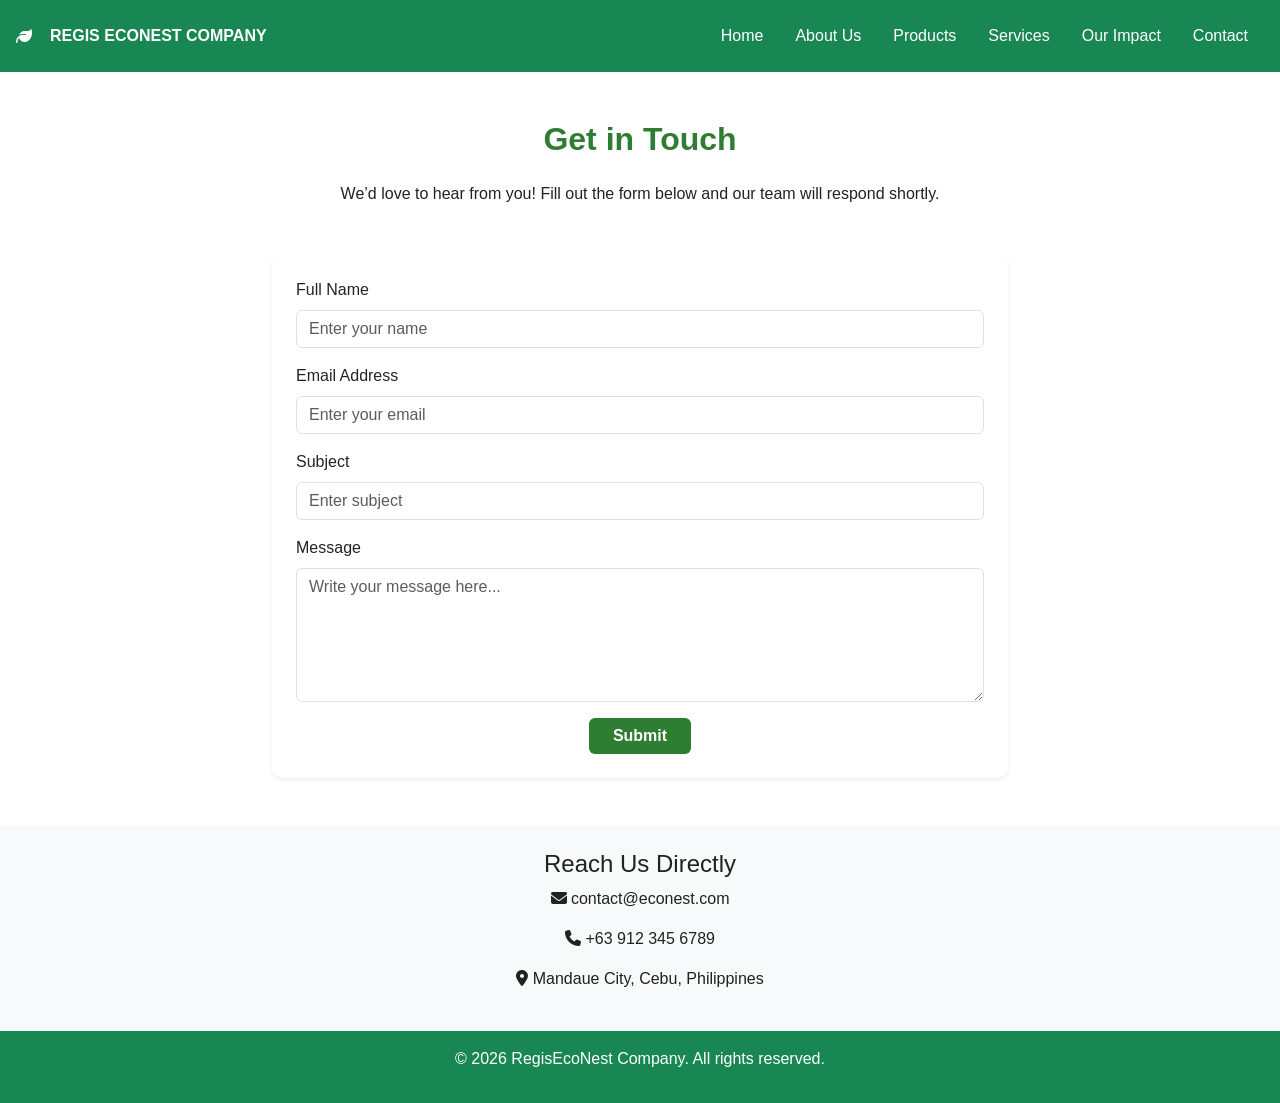
==== contact.html @ 42687463 "feat: contact.html and add scroll up" ====
<!DOCTYPE html>
<html lang="en">
<head>
  <meta charset="UTF-8">
  <meta name="viewport" content="width=device-width, initial-scale=1.0">
  <title>Contact Us - EcoNest</title>
  <link href="https://cdn.jsdelivr.net/npm/bootstrap@5.3.3/dist/css/bootstrap.min.css" rel="stylesheet">
  <link rel="stylesheet" href="css/style.css">
  <link rel="stylesheet" href="https://cdnjs.cloudflare.com/ajax/libs/font-awesome/6.4.0/css/all.min.css">
</head>
<body>

  <!-- Header -->
  <header class="d-flex justify-content-between align-items-center p-3 bg-success text-white">
    <div class="logo-container d-flex align-items-center">
      <i class="fa-solid fa-leaf me-2"></i>
      <span class="fw-bold">REGIS ECONEST COMPANY</span>
    </div>
    <nav class="nav">
      <a class="nav-link text-white" href="index.html#home">Home</a>
      <a class="nav-link text-white" href="index.html#about">About Us</a>
      <a class="nav-link text-white" href="index.html#products">Products</a>
      <a class="nav-link text-white" href="services.html">Services</a>
      <a class="nav-link text-white" href="index.html#impact">Our Impact</a>
      <a class="nav-link text-white" href="contact.html">Contact</a>
    </nav>
  </header>

  <!-- Contact Section -->
  <section class="contact-section py-5">
    <div class="container">
      <h2 class="text-center mb-4">Get in Touch</h2>
      <p class="text-center mb-5">We’d love to hear from you! Fill out the form below and our team will respond shortly.</p>

      <div class="row justify-content-center">
        <div class="col-md-8">
          <div class="card shadow-sm p-4">
            <form>
              <!-- Name -->
              <div class="mb-3">
                <label for="name" class="form-label">Full Name</label>
                <input type="text" class="form-control" id="name" placeholder="Enter your name" required>
              </div>

              <!-- Email -->
              <div class="mb-3">
                <label for="email" class="form-label">Email Address</label>
                <input type="email" class="form-control" id="email" placeholder="Enter your email" required>
              </div>

              <!-- Subject -->
              <div class="mb-3">
                <label for="subject" class="form-label">Subject</label>
                <input type="text" class="form-control" id="subject" placeholder="Enter subject" required>
              </div>

              <!-- Message -->
              <div class="mb-3">
                <label for="message" class="form-label">Message</label>
                <textarea class="form-control" id="message" rows="5" placeholder="Write your message here..." required></textarea>
              </div>

              <!-- Submit -->
              <div class="text-center">
                <button type="submit" class="btn btn-success px-4">Submit</button>
              </div>
            </form>
          </div>
        </div>
      </div>

    </div>
  </section>
<section class="contact-info-section py-4 bg-light">
  <div class="container text-center">
    <h4>Reach Us Directly</h4>
    <p><i class="fa-solid fa-envelope"></i> contact@econest.com</p>
    <p><i class="fa-solid fa-phone"></i> +63 912 345 6789</p>
    <p><i class="fa-solid fa-location-dot"></i> Mandaue City, Cebu, Philippines</p>
  </div>
</section>

  <!-- Footer -->
  <footer class="footer bg-success text-white text-center py-3">
    <p>&copy; 2026 RegisEcoNest Company. All rights reserved.</p>
  </footer>

</body>
</html>
---- css/style.css ----
:root {
    --primary-green: #2d4a27;
    --accent-green: #486a3f;
    --light-bg: #f4f6f3;
    --dark-text: #1d251c;
    --light-text: #5c665a;
    --white: #ffffff;
}

* {
    margin: 0;
    padding: 0;
    box-sizing: border-box;
    font-family: 'Plus Jakarta Sans', sans-serif;
    scroll-behavior: smooth;
}

body {
    background-color: var(--white);
    color: var(--dark-text);
}

/* Header & Navigation */
.header {
    position: sticky;
    top: 0;
    z-index: 100;
    display: flex;
    justify-content: space-between;
    align-items: center;
    padding: 18px 60px;
    background-color: var(--white);
    box-shadow: 0 2px 10px rgba(0,0,0,0.05);
}

.logo-container {
    display: flex;
    align-items: center;
    gap: 10px;
}

.logo-icon {
    color: var(--primary-green);
    font-size: 22px;
}

.logo-text {
    font-family: 'Playfair Display', serif;
    font-size: 22px;
    font-weight: 700;
    letter-spacing: 1.5px;
    color: var(--primary-green);
}

.nav-links {
    display: flex;
    gap: 25px;
}

.nav-links a {
    text-decoration: none;
    color: var(--dark-text);
    font-size: 14px;
    font-weight: 500;
    transition: color 0.2s ease;
}

.nav-links a:hover {
    color: var(--accent-green);
}

.header-icons {
    display: flex;
    gap: 18px;
}

.header-icons a {
    color: var(--dark-text);
    text-decoration: none;
    font-size: 14px;
}

/* Hero Section */
/* --- Global Styles --- */
/* (Ensure these are in your CSS or updated to match) */
:root {
    --white: #ffffff;
    --hero-btn-bg: #2d4c31; /* Specific deep green from image_6.png */
    --hero-btn-hover: #3a6040;
    --hero-btn-text: #ffffff;
    --hero-text-overlay: #ffffff;
    --hero-gradient-overlay: linear-gradient(rgba(0,0,0,0.1), rgba(0,0,0,0.2));
}

* {
    box-sizing: border-box;
    margin: 0;
    padding: 0;
}

/* Hero Section */
.hero {
    height: 450px;
    background: linear-gradient(rgba(0,0,0,0.2), rgba(0,0,0,0.2)), url('https://images.unsplash.com/photo-1616046229478-9901c5536a45?auto=format&fit=crop&w=1600&q=80') center/cover no-repeat;
    display: flex;
    align-items: center;
    padding-left: 80px;
}

.hero-content {
    max-width: 500px;
}

.hero-content h1 {
    font-family: 'Playfair Display', serif;
    font-size: 42px;
    color: var(--white);
    margin-bottom: 15px;
}

.hero-content p {
    color: var(--white);
    font-size: 16px;
    margin-bottom: 25px;
}

.btn-primary {
    background: var(--primary-green);
    color: var(--white);
    padding: 12px 28px;
    border-radius: 4px;
    text-decoration: none;
    font-weight: 500;
}

.btn-secondary {
    border: 1px solid var(--white);
    color: var(--white);
    padding: 12px 28px;
    border-radius: 4px;
    text-decoration: none;
    font-weight: 500;
}

/* About Section */
.about-section {
    padding: 80px 60px;
    background-color: var(--light-bg);
}

.about-container {
    display: grid;
    grid-template-columns: 1fr 1fr;
    gap: 50px;
    align-items: center;
}

.about-text h2 {
    font-family: 'Playfair Display', serif;
    font-size: 32px;
    margin-bottom: 15px;
}

.about-text p {
    color: var(--light-text);
    line-height: 1.6;
    margin-bottom: 15px;
}

.about-highlights {
    display: grid;
    grid-template-columns: 1fr 1fr;
    gap: 20px;
}

.highlight-card {
    background: var(--white);
    padding: 25px;
    border-radius: 8px;
    box-shadow: 0 4px 12px rgba(0,0,0,0.03);
}

.highlight-card i {
    font-size: 28px;
    color: var(--primary-green);
    margin-bottom: 10px;
}

/* Products Section */
.products-section {
    padding: 80px 60px;
}

.section-header {
    text-align: center;
    margin-bottom: 40px;
}

.section-header h2 {
    font-family: 'Playfair Display', serif;
    font-size: 32px;
}

.product-grid {
    display: grid;
    grid-template-columns: repeat(4, 1fr);
    gap: 25px;
}

.product-card {
    border: 1px solid #eaeaea;
    border-radius: 8px;
    padding: 15px;
    transition: transform 0.2s ease;
}

.product-card:hover {
    transform: translateY(-5px);
}

.product-image {
    height: 200px;
    background-size: cover;
    background-position: center;
    border-radius: 6px;
    margin-bottom: 12px;
}

.btn-cart {
    width: 100%;
    background: var(--primary-green);
    color: var(--white);
    border: none;
    padding: 10px;
    border-radius: 4px;
    cursor: pointer;
    margin-top: 10px;
}

/* Impact Section */
.impact-section {
    background: var(--primary-green);
    color: var(--white);
    text-align: center;
    padding: 60px;
}

.impact-grid {
    display: grid;
    grid-template-columns: repeat(3, 1fr);
    gap: 30px;
    margin-top: 30px;
}

.impact-card h3 {
    font-size: 40px;
    font-family: 'Playfair Display', serif;
}

/* Testimonials */
.testimonials-section {
    padding: 80px 60px;
    background: var(--light-bg);
    text-align: center;
}

.testimonial-grid {
    display: grid;
    grid-template-columns: 1fr 1fr;
    gap: 30px;
    margin-top: 40px;
}

.testimonial-card {
    background: var(--white);
    padding: 30px;
    border-radius: 8px;
    font-style: italic;
}

.testimonial-card h4 {
    margin-top: 15px;
    font-style: normal;
    color: var(--primary-green);
}

/* Footer */
.footer {
    background: #192b16;
    color: var(--white);
    padding: 60px 60px 20px;
}

.footer-container {
    display: grid;
    grid-template-columns: 2fr 1fr 2fr;
    gap: 40px;
    margin-bottom: 40px;
}

.footer-left .logo-icon, .footer-left .logo-text {
    color: var(--white);
}

.footer-left p {
    color: #a0b09d;
    margin-top: 10px;
}

.footer-links ul {
    list-style: none;
    margin-top: 10px;
}

.footer-links a {
    color: #a0b09d;
    text-decoration: none;
}

.newsletter-input {
    display: flex;
    margin-top: 15px;
}

.newsletter-input input {
    padding: 10px;
    border: none;
    width: 80%;
    border-radius: 4px 0 0 4px;
}

.newsletter-input button {
    background: var(--accent-green);
    color: var(--white);
    border: none;
    padding: 10px 20px;
    border-radius: 0 4px 4px 0;
    cursor: pointer;
}

.footer-bottom {
    text-align: center;
    border-top: 1px solid rgba(255,255,255,0.1);
    padding-top: 20px;
    color: #70806d;
    font-size: 13px;
}

.services-section h2 {
  color: #2e7d32;
  font-weight: 600;
}

.services-section .card {
  border: none;
  transition: transform 0.3s ease;
}

.services-section .card:hover {
  transform: translateY(-8px);
}

.services-section i {
  color: #2e7d32;
}

.contact-section h2 {
  color: #2e7d32;
  font-weight: 600;
}

.contact-section .card {
  border: none;
  border-radius: 12px;
}

.contact-section .btn-success {
  background-color: #2e7d32;
  border: none;
  font-weight: 600;
}

.contact-section .btn-success:hover {
  background-color: #1b5e20;
}

.scroll-to-top {
    position: fixed;
    right: 24px;
    bottom: 24px;
    z-index: 1000;
    display: grid;
    place-items: center;
    width: 48px;
    aspect-ratio: 1;
    border: 0;
    border-radius: 50%;
    background: var(--primary-green);
    color: var(--white);
    box-shadow: 0 4px 14px rgba(0, 0, 0, 0.2);
    cursor: pointer;
    transition: background-color 0.2s ease, transform 0.2s ease;
}

.scroll-to-top:hover {
    background: var(--accent-green);
    transform: translateY(-3px);
}

.scroll-to-top:focus-visible {
    outline: 3px solid var(--accent-green);
    outline-offset: 3px;
}

.scroll-to-top[hidden] {
    display: none;
}
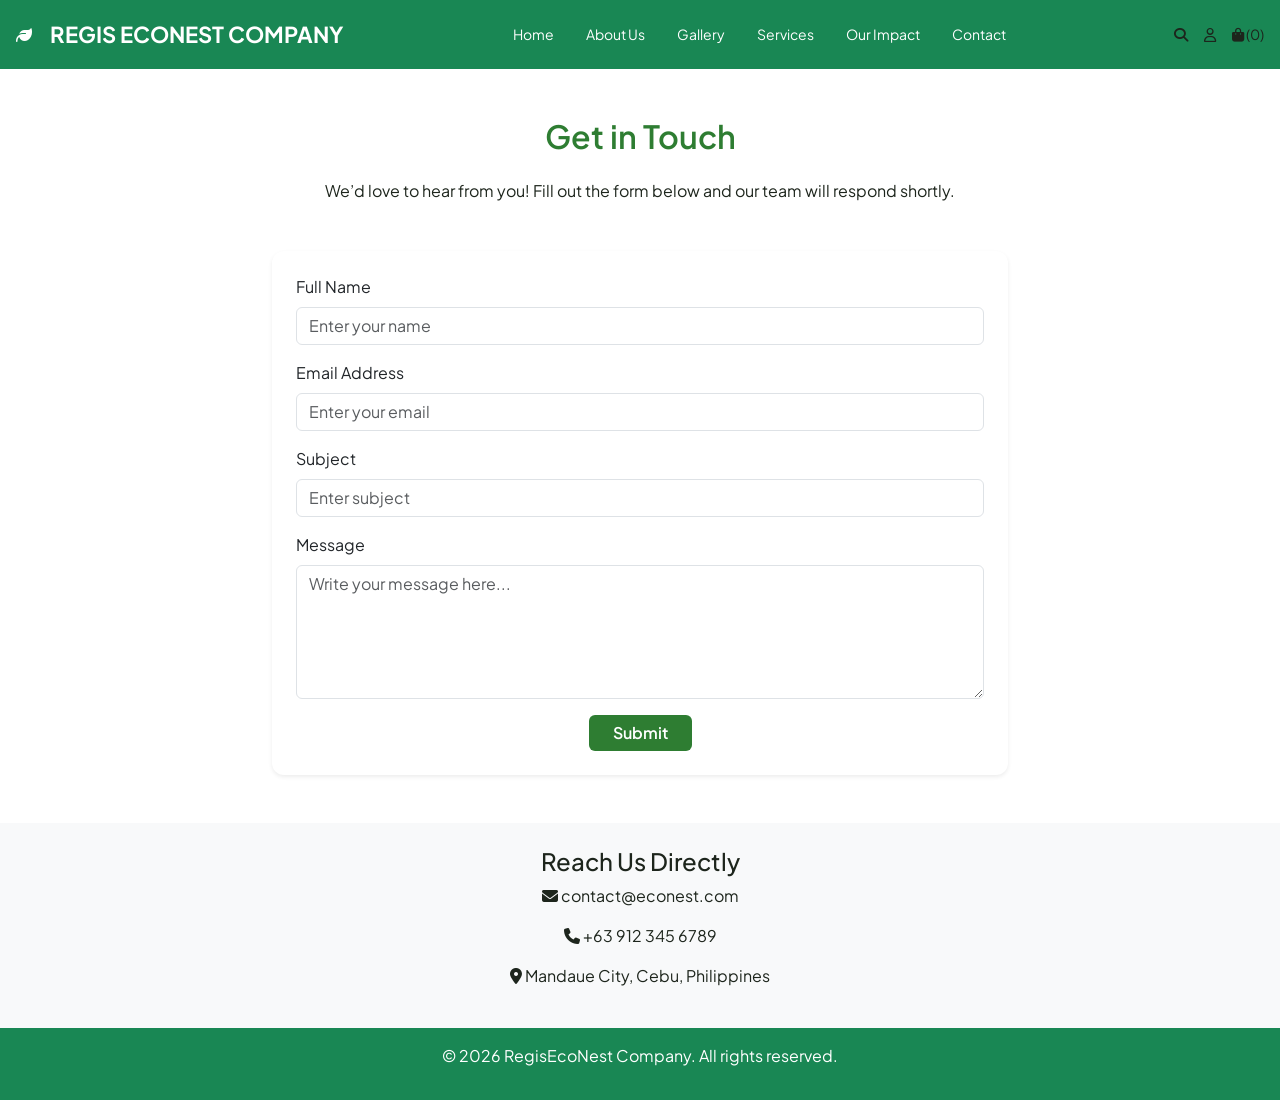
==== commit ef54a81d: "refactor: edit the contact" ====
--- a/contact.html
+++ b/contact.html
@@ -6,26 +6,30 @@
   <title>Contact Us - EcoNest</title>
   <link href="https://cdn.jsdelivr.net/npm/bootstrap@5.3.3/dist/css/bootstrap.min.css" rel="stylesheet">
   <link rel="stylesheet" href="css/style.css">
+  <link href="https://fonts.googleapis.com/css2?family=Plus+Jakarta+Sans:wght@300;400;500;600&family=Playfair+Display:wght@500;600;700&display=swap" rel="stylesheet">
   <link rel="stylesheet" href="https://cdnjs.cloudflare.com/ajax/libs/font-awesome/6.4.0/css/all.min.css">
 </head>
 <body>
 
-  <!-- Header -->
-  <header class="d-flex justify-content-between align-items-center p-3 bg-success text-white">
-    <div class="logo-container d-flex align-items-center">
-      <i class="fa-solid fa-leaf me-2"></i>
-      <span class="fw-bold">REGIS ECONEST COMPANY</span>
-    </div>
-    <nav class="nav">
-      <a class="nav-link text-white" href="index.html#home">Home</a>
-      <a class="nav-link text-white" href="index.html#about">About Us</a>
-      <a class="nav-link text-white" href="index.html#products">Products</a>
-      <a class="nav-link text-white" href="services.html">Services</a>
-      <a class="nav-link text-white" href="index.html#impact">Our Impact</a>
-      <a class="nav-link text-white" href="contact.html">Contact</a>
-    </nav>
-  </header>
-
+   <header class="d-flex justify-content-between align-items-center p-3 bg-success text-white">
+  <div class="logo-container d-flex align-items-center">
+    <i class="fa-solid fa-leaf me-2"></i>
+    <span class="fw-bold">REGIS ECONEST COMPANY</span>
+  </div>
+  <nav class="nav">
+    <a class="nav-link text-white" href="index.html#home">Home</a>
+    <a class="nav-link text-white" href="index.html#about">About Us</a>
+    <a class="nav-link text-white" href="index.html#gallery">Gallery</a>
+    <a class="nav-link text-white" href="services.html">Services</a>
+    <a class="nav-link text-white" href="index.html#impact">Our Impact</a>
+    <a class="nav-link text-white" href="contact.html">Contact</a>
+  </nav>
+  <div class="header-icons d-flex gap-3">
+    <a href="#"><i class="fa-solid fa-magnifying-glass"></i></a>
+    <a href="#"><i class="fa-regular fa-user"></i></a>
+    <a href="#" class="cart-icon"><i class="fa-solid fa-bag-shopping"></i> <span id="cart-count">(0)</span></a>
+  </div>
+</header>
   <!-- Contact Section -->
   <section class="contact-section py-5">
     <div class="container">
--- a/css/style.css
+++ b/css/style.css
@@ -67,6 +67,14 @@
 
 .nav-links a:hover {
     color: var(--accent-green);
+}
+
+header.bg-success .logo-container span {
+    font-size: 22px;
+}
+
+header.bg-success .nav-link {
+    font-size: 14px;
 }
 
 .header-icons {
@@ -187,7 +195,7 @@
 }
 
 /* Products Section */
-.products-section {
+.gallery-section {
     padding: 80px 60px;
 }
 
@@ -201,24 +209,24 @@
     font-size: 32px;
 }
 
-.product-grid {
+.gallery-grid {
     display: grid;
     grid-template-columns: repeat(4, 1fr);
     gap: 25px;
 }
 
-.product-card {
+.gallery-card {
     border: 1px solid #eaeaea;
     border-radius: 8px;
     padding: 15px;
     transition: transform 0.2s ease;
 }
 
-.product-card:hover {
+.gallery-card:hover {
     transform: translateY(-5px);
 }
 
-.product-image {
+.gallery-image {
     height: 200px;
     background-size: cover;
     background-position: center;
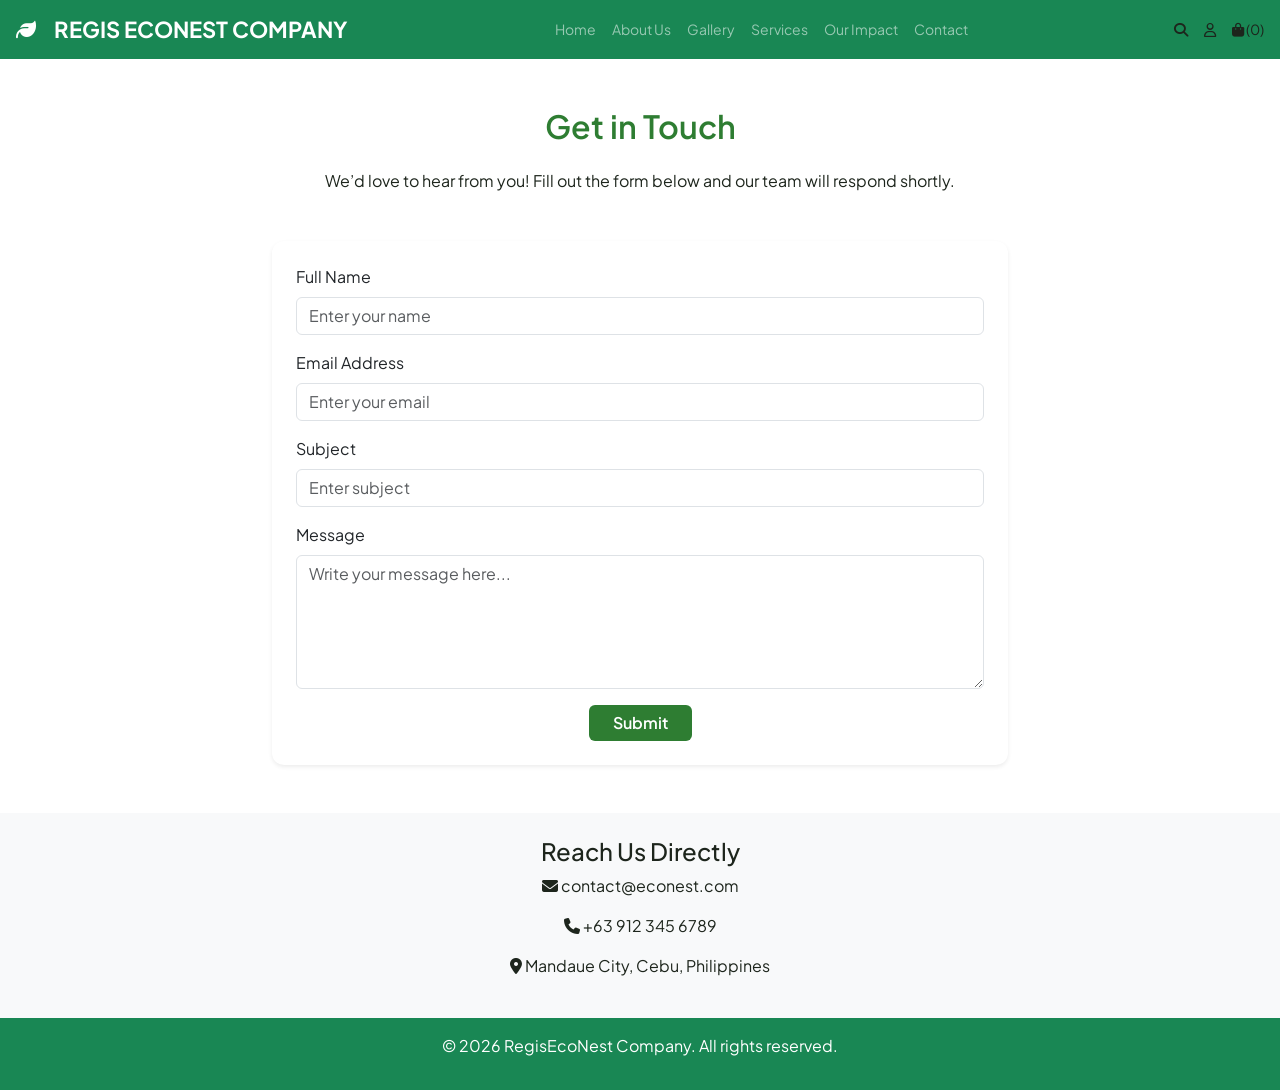
==== commit ba7156f5: "feat: update" ====
--- a/contact.html
+++ b/contact.html
@@ -10,26 +10,40 @@
   <link rel="stylesheet" href="https://cdnjs.cloudflare.com/ajax/libs/font-awesome/6.4.0/css/all.min.css">
 </head>
 <body>
+  <script src="https://cdn.jsdelivr.net/npm/bootstrap@5.3.3/dist/js/bootstrap.bundle.min.js"></script>
 
-   <header class="d-flex justify-content-between align-items-center p-3 bg-success text-white">
-  <div class="logo-container d-flex align-items-center">
-    <i class="fa-solid fa-leaf me-2"></i>
-    <span class="fw-bold">REGIS ECONEST COMPANY</span>
-  </div>
-  <nav class="nav">
-    <a class="nav-link text-white" href="index.html#home">Home</a>
-    <a class="nav-link text-white" href="index.html#about">About Us</a>
-    <a class="nav-link text-white" href="index.html#gallery">Gallery</a>
-    <a class="nav-link text-white" href="services.html">Services</a>
-    <a class="nav-link text-white" href="index.html#impact">Our Impact</a>
-    <a class="nav-link text-white" href="contact.html">Contact</a>
+  <header class="bg-success text-white sticky-top">
+  <nav class="navbar navbar-expand-lg navbar-dark px-3">
+    <a class="navbar-brand logo-container d-flex align-items-center me-auto" href="index.html#home">
+      <i class="fa-solid fa-leaf me-2"></i>
+      <span class="fw-bold brand-text">REGIS ECONEST COMPANY</span>
+    </a>
+
+    <div class="header-icons d-flex gap-3 order-lg-3 me-3 me-lg-0">
+      <a href="#"><i class="fa-solid fa-magnifying-glass"></i></a>
+      <a href="#"><i class="fa-regular fa-user"></i></a>
+      <a href="#" class="cart-icon"><i class="fa-solid fa-bag-shopping"></i> <span id="cart-count">(0)</span></a>
+    </div>
+
+    <button class="navbar-toggler" type="button" data-bs-toggle="collapse"
+            data-bs-target="#mainNav" aria-controls="mainNav"
+            aria-expanded="false" aria-label="Toggle navigation">
+      <span class="navbar-toggler-icon"></span>
+    </button>
+
+    <div class="collapse navbar-collapse justify-content-center order-lg-2" id="mainNav">
+      <div class="navbar-nav">
+        <a class="nav-link" href="index.html#home">Home</a>
+        <a class="nav-link" href="index.html#about">About Us</a>
+        <a class="nav-link" href="index.html#gallery">Gallery</a>
+        <a class="nav-link" href="services.html">Services</a>
+        <a class="nav-link" href="index.html#impact">Our Impact</a>
+        <a class="nav-link" href="contact.html">Contact</a>
+      </div>
+    </div>
   </nav>
-  <div class="header-icons d-flex gap-3">
-    <a href="#"><i class="fa-solid fa-magnifying-glass"></i></a>
-    <a href="#"><i class="fa-regular fa-user"></i></a>
-    <a href="#" class="cart-icon"><i class="fa-solid fa-bag-shopping"></i> <span id="cart-count">(0)</span></a>
-  </div>
 </header>
+
   <!-- Contact Section -->
   <section class="contact-section py-5">
     <div class="container">
--- a/css/style.css
+++ b/css/style.css
@@ -423,3 +423,138 @@
 .scroll-to-top[hidden] {
     display: none;
 }
+
+@media screen and (max-width:768px) {
+   
+    header.bg-success {
+    --bs-bg-opacity: 1;
+    background-color: #3a1c36 !important;
+    }
+
+    .btn-primary {
+    background: #9b71b2 !important;
+
+}
+
+    .btn-cart {
+        background: #9b71b2;
+    }
+
+    .impact-section {
+    background: #3a1c36;
+    }
+
+    .footer {
+    background: #3a1c36;
+    }
+
+    .scroll-to-top {
+    background: #374126;
+    }
+
+   .newsletter-input button {
+    background: #374126;
+   }
+
+   .services-section h2 {
+    color: #374146;
+   }
+
+    .services-section i {
+    color: #374146;
+}
+
+   .bg-success {
+    --bs-bg-opacity: 1;
+    background-color: #3a1636 !important;
+}
+
+.contact-section h2 {
+    color: #374126;
+}
+
+.contact-section .btn-success {
+    background-color: #9b71b2;
+}
+    
+.contact-section .btn-success:hover {
+    background-color: #322838;
+}
+
+.header-icons a {
+    color: #fff;
+}
+
+/* ---------- General fixes ---------- */
+img { max-width: 100%; height: auto; }
+section[id] { scroll-margin-top: 70px; } /* sticky header won't cover section titles */
+.header-icons a { color: #fff; }
+.btn-primary { display: inline-block; }
+.brand-text { font-size: 22px; }
+
+/* ---------- Tablets & small laptops (iPad Mini, Surface Pro, etc.) ---------- */
+@media (max-width: 991.98px) {
+    .about-section,
+    .gallery-section,
+    .testimonials-section { padding: 60px 30px; }
+
+    .impact-section { padding: 50px 30px; }
+    .footer { padding: 50px 30px 20px; }
+
+    .hero { padding-left: 40px; }
+
+    .gallery-grid { grid-template-columns: repeat(2, 1fr); }
+
+    .footer-container { grid-template-columns: 1fr 1fr; }
+    .footer-newsletter { grid-column: 1 / -1; }
+
+    .navbar-nav { padding: 10px 0; text-align: center; }
+}
+
+/* ---------- Phones (iPhone SE/16, Pixel 9/10, Galaxy A55, etc.) ---------- */
+@media (max-width: 767.98px) {
+    .brand-text { font-size: 15px; }
+
+    .about-section,
+    .gallery-section,
+    .testimonials-section { padding: 50px 20px; }
+
+    .impact-section { padding: 50px 20px; }
+    .footer { padding: 40px 20px 20px; }
+
+    .hero {
+        height: auto;
+        min-height: 380px;
+        padding: 60px 24px;
+    }
+    .hero-content { max-width: 100%; }
+    .hero-content h1 { font-size: 32px; }
+
+    .about-container,
+    .testimonial-grid,
+    .impact-grid,
+    .footer-container { grid-template-columns: 1fr; gap: 24px; }
+
+    .about-text h2,
+    .section-header h2 { font-size: 26px; }
+
+    .impact-card h3 { font-size: 34px; }
+
+    .gallery-image { height: 180px; }
+
+    .newsletter-input input { width: 100%; flex: 1; min-width: 0; }
+}
+
+/* ---------- Small phones (iPhone SE, Z Fold 6 cover screen ~344px) ---------- */
+@media (max-width: 575.98px) {
+    .gallery-grid { grid-template-columns: 1fr; }
+    .about-highlights { grid-template-columns: 1fr; }
+}
+
+@media (max-width: 380px) {
+    .brand-text { font-size: 13px; }
+    .hero-content h1 { font-size: 28px; }
+    .header-icons { gap: 12px !important; }
+}
+
+   }
